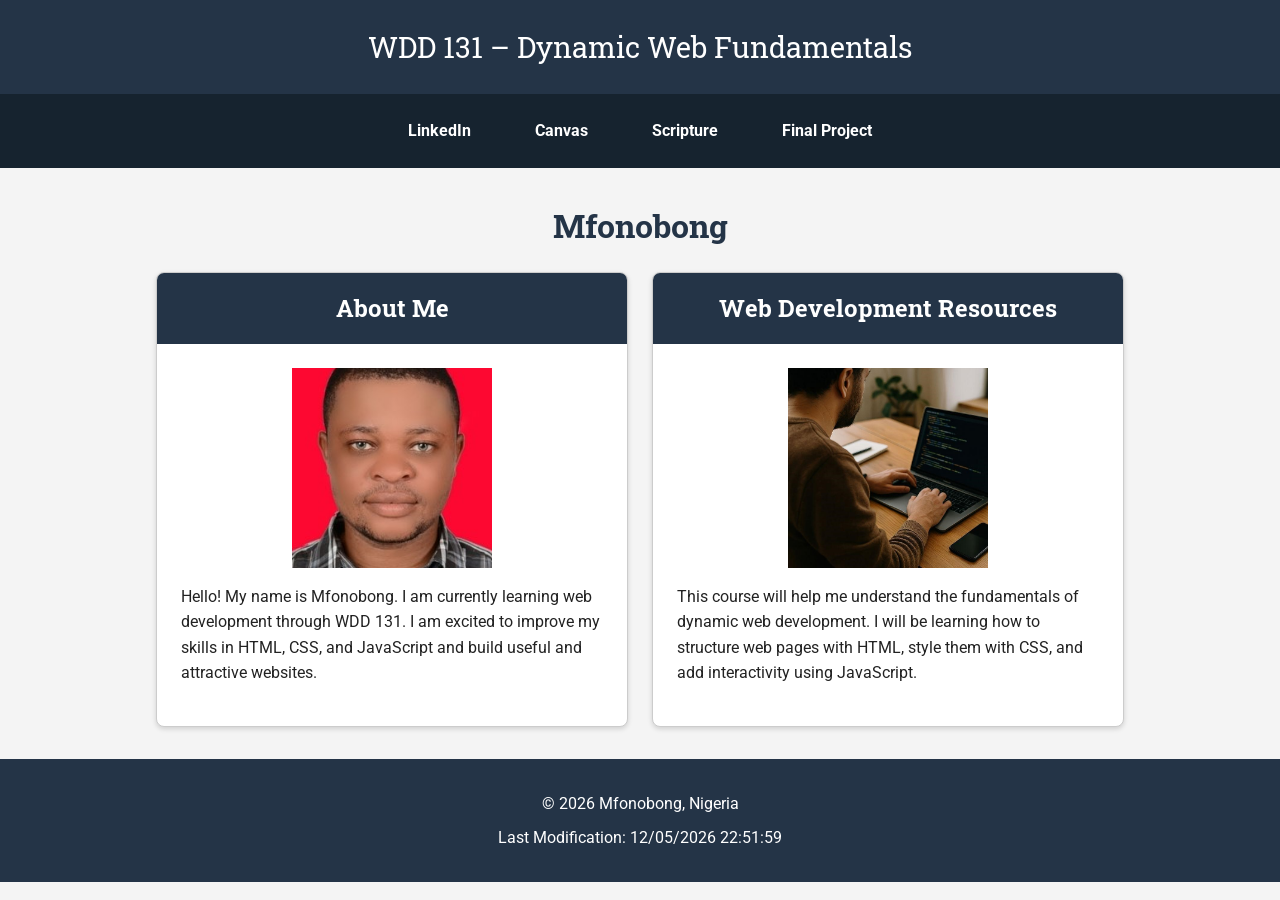
==== index.html @ 94c7b4ca "Complete Week 01 homepage" ====
<!DOCTYPE html>
<html lang="en">
<head>
    <meta charset="UTF-8">
    <meta name="viewport" content="width=device-width, initial-scale=1.0">
    <title>WDD 131 – Dynamic Web Fundamentals – Mfonobong</title>
    <meta name="description" content="WDD 131 – Dynamic Web Fundamentals course home page for Mfonobong, featuring web development resources, personal information, and course activities.">
    <meta name="author" content="Mfonobong">

    <link rel="preconnect" href="https://fonts.googleapis.com">
    <link rel="preconnect" href="https://fonts.gstatic.com" crossorigin>
    <link href="https://fonts.googleapis.com/css2?family=Roboto&family=Roboto+Slab:wght@700&display=swap" rel="stylesheet">

    <link rel="stylesheet" href="styles/base.css">
    <script src="scripts/getdates.js" defer></script>
</head>

<body>

    <header>
        <span id="course-title">WDD 131 – Dynamic Web Fundamentals</span>

        <nav>
            <a href="https://www.linkedin.com/" target="_blank" rel="noopener noreferrer">LinkedIn</a>
            <a href="https://byupw.instructure.com/" target="_blank" rel="noopener noreferrer">Canvas</a>
            <a href="https://www.churchofjesuschrist.org/study/scriptures" target="_blank" rel="noopener noreferrer">Scripture</a>
            <a href="#" target="_blank" rel="noopener noreferrer">Final Project</a>
        </nav>
    </header>

    <main>
        <h1>Mfonobong</h1>

        <div class="card-container">

            <section class="card">
                <h2>About Me</h2>

                <div class="card-content">
                    <img src="images/profile.jpg" alt="Profile picture of Mfonobong">

                    <p>
                        Hello! My name is Mfonobong. I am currently learning
                        web development through WDD 131. I am excited to improve
                        my skills in HTML, CSS, and JavaScript and build useful
                        and attractive websites.
                    </p>
                </div>
            </section>

            <section class="card">
                <h2>Web Development Resources</h2>

                <div class="card-content">
                    <img src="images/web-development.jpg" alt="Web development workspace">

                    <p>
                        This course will help me understand the fundamentals of
                        dynamic web development. I will be learning how to
                        structure web pages with HTML, style them with CSS,
                        and add interactivity using JavaScript.
                    </p>
                </div>
            </section>

        </div>
    </main>

    <footer>
        <p>
            &copy; <span id="currentyear"></span> Mfonobong, Nigeria
        </p>

        <p id="lastModified"></p>
    </footer>

</body>
</html>
---- styles/base.css ----
* {
    box-sizing: border-box;
}

body {
    margin: 0;
    font-family: "Roboto", sans-serif;
    line-height: 1.6;
    color: #222;
    background-color: #f4f4f4;
}

header {
    background-color: #243447;
    color: white;
    text-align: center;
}

#course-title {
    display: block;
    padding: 1.5rem;
    font-family: "Roboto Slab", serif;
    font-size: 1.8rem;
    color: white;
}

nav {
    display: flex;
    justify-content: center;
    gap: 2rem;
    background-color: #16232f;
    padding: 1rem;
}

nav a {
    color: white;
    text-decoration: none;
    font-weight: bold;
    padding: 0.5rem 1rem;
}

nav a:hover {
    background-color: #4f6d7a;
    color: white;
    border-radius: 5px;
}

main {
    max-width: 1000px;
    margin: 2rem auto;
    padding: 0 1rem;
}

h1 {
    text-align: center;
    font-family: "Roboto Slab", serif;
    color: #243447;
}

.card-container {
    display: grid;
    grid-template-columns: 1fr 1fr;
    gap: 1.5rem;
}

.card {
    background-color: white;
    border: 1px solid #ccc;
    border-radius: 8px;
    overflow: hidden;
    box-shadow: 0 2px 5px rgba(0, 0, 0, 0.15);
}

.card h2 {
    margin: 0;
    padding: 1rem;
    background-color: #243447;
    color: white;
    text-align: center;
    font-family: "Roboto Slab", serif;
}

.card-content {
    padding: 1.5rem;
}

.card img {
    display: block;
    width: 200px;
    height: 200px;
    object-fit: cover;
    margin: 0 auto 1rem;
}

footer {
    background-color: #243447;
    color: white;
    text-align: center;
    padding: 1.5rem;
    margin-top: 2rem;
}

footer p {
    margin: 0.5rem;
}

@media screen and (max-width: 700px) {
    .card-container {
        grid-template-columns: 1fr;
    }

    nav {
        flex-direction: column;
        gap: 0.5rem;
    }
}
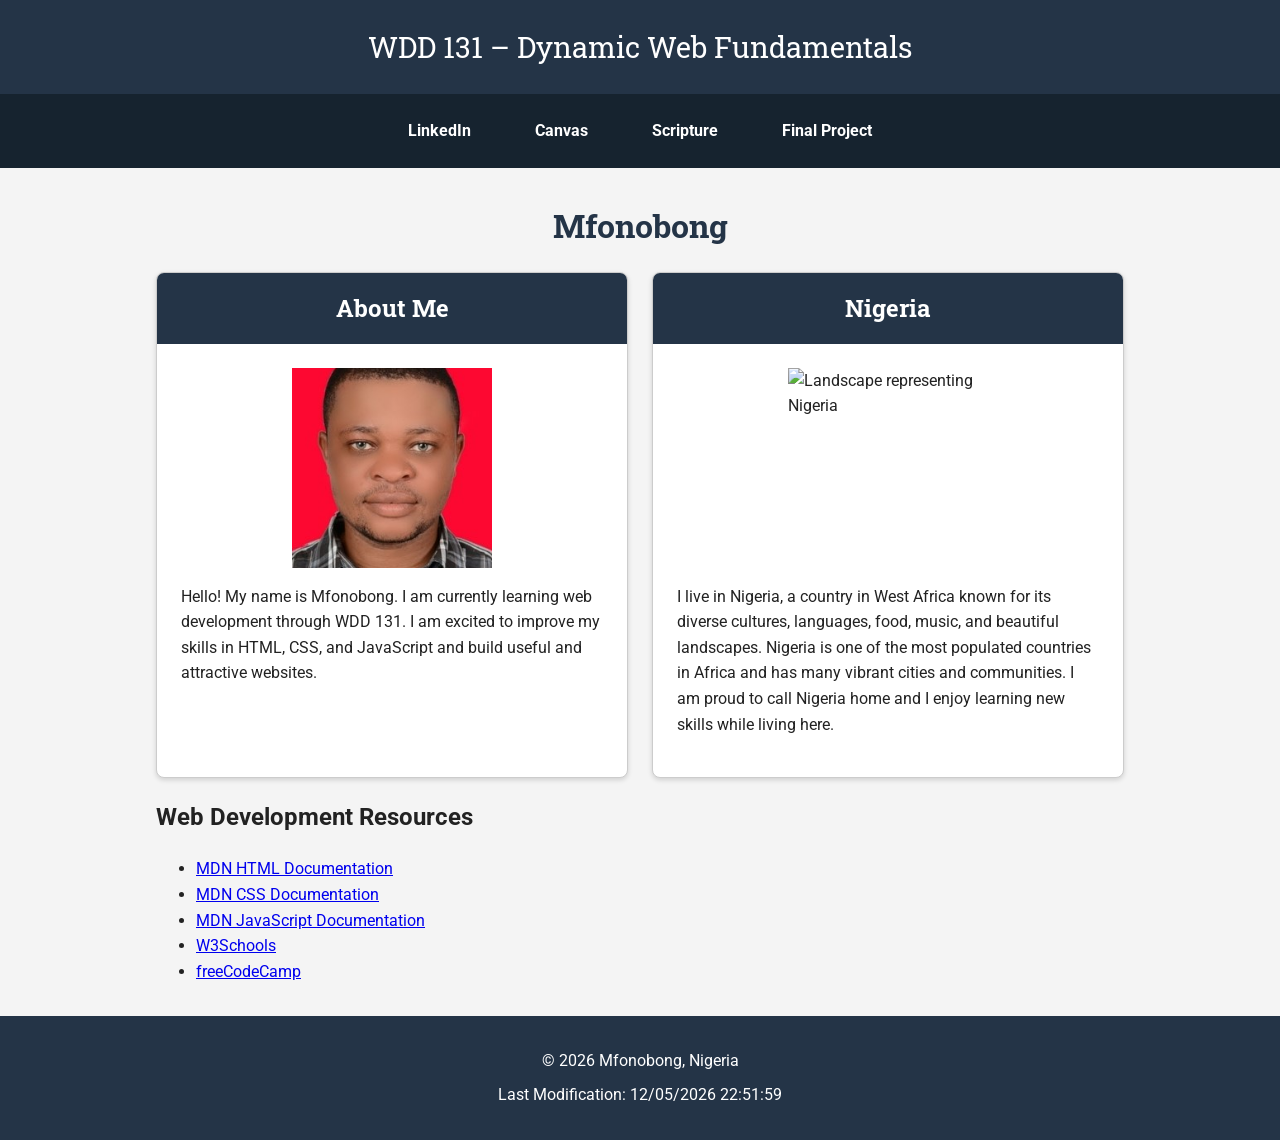
==== commit 2e87a231: "Fix Week 01 audit requirements" ====
--- a/index.html
+++ b/index.html
@@ -1,43 +1,72 @@
 <!DOCTYPE html>
 <html lang="en">
+
 <head>
     <meta charset="UTF-8">
     <meta name="viewport" content="width=device-width, initial-scale=1.0">
+
     <title>WDD 131 – Dynamic Web Fundamentals – Mfonobong</title>
-    <meta name="description" content="WDD 131 – Dynamic Web Fundamentals course home page for Mfonobong, featuring web development resources, personal information, and course activities.">
+
+    <meta name="description"
+        content="WDD 131 – Dynamic Web Fundamentals course home page for Mfonobong, including web development resources, personal information, and information about Nigeria.">
+
     <meta name="author" content="Mfonobong">
 
     <link rel="preconnect" href="https://fonts.googleapis.com">
     <link rel="preconnect" href="https://fonts.gstatic.com" crossorigin>
-    <link href="https://fonts.googleapis.com/css2?family=Roboto&family=Roboto+Slab:wght@700&display=swap" rel="stylesheet">
+
+    <link href="https://fonts.googleapis.com/css2?family=Roboto&family=Roboto+Slab:wght@700&display=swap"
+        rel="stylesheet">
 
     <link rel="stylesheet" href="styles/base.css">
+
     <script src="scripts/getdates.js" defer></script>
 </head>
 
 <body>
 
     <header>
-        <span id="course-title">WDD 131 – Dynamic Web Fundamentals</span>
+
+        <span id="course-title">
+            WDD 131 – Dynamic Web Fundamentals
+        </span>
 
         <nav>
-            <a href="https://www.linkedin.com/" target="_blank" rel="noopener noreferrer">LinkedIn</a>
-            <a href="https://byupw.instructure.com/" target="_blank" rel="noopener noreferrer">Canvas</a>
-            <a href="https://www.churchofjesuschrist.org/study/scriptures" target="_blank" rel="noopener noreferrer">Scripture</a>
-            <a href="#" target="_blank" rel="noopener noreferrer">Final Project</a>
+            <a href="https://www.linkedin.com/" target="_blank" rel="noopener noreferrer">
+                LinkedIn
+            </a>
+
+            <a href="https://byupw.instructure.com/" target="_blank" rel="noopener noreferrer">
+                Canvas
+            </a>
+
+            <a href="https://www.churchofjesuschrist.org/study/scriptures"
+                target="_blank" rel="noopener noreferrer">
+                Scripture
+            </a>
+
+            <a href="#" target="_blank" rel="noopener noreferrer">
+                Final Project
+            </a>
         </nav>
+
     </header>
 
     <main>
+
         <h1>Mfonobong</h1>
 
         <div class="card-container">
 
+            <!-- ABOUT ME CARD -->
             <section class="card">
+
                 <h2>About Me</h2>
 
                 <div class="card-content">
-                    <img src="images/profile.jpg" alt="Profile picture of Mfonobong">
+
+                    <img src="images/profile.jpg"
+                        alt="Profile picture of Mfonobong">
 
                     <p>
                         Hello! My name is Mfonobong. I am currently learning
@@ -45,34 +74,99 @@
                         my skills in HTML, CSS, and JavaScript and build useful
                         and attractive websites.
                     </p>
+
                 </div>
+
             </section>
 
+
+            <!-- NIGERIA CARD -->
             <section class="card">
-                <h2>Web Development Resources</h2>
+
+                <h2>Nigeria</h2>
 
                 <div class="card-content">
-                    <img src="images/web-development.jpg" alt="Web development workspace">
+
+                    <img src="images/nigeria.jpg"
+                        alt="Landscape representing Nigeria">
 
                     <p>
-                        This course will help me understand the fundamentals of
-                        dynamic web development. I will be learning how to
-                        structure web pages with HTML, style them with CSS,
-                        and add interactivity using JavaScript.
+                        I live in Nigeria, a country in West Africa known for
+                        its diverse cultures, languages, food, music, and
+                        beautiful landscapes. Nigeria is one of the most
+                        populated countries in Africa and has many vibrant
+                        cities and communities. I am proud to call Nigeria
+                        home and I enjoy learning new skills while living here.
                     </p>
+
                 </div>
+
             </section>
 
         </div>
+
+
+        <!-- WEB DEVELOPMENT RESOURCES -->
+        <section class="resources">
+
+            <h2>Web Development Resources</h2>
+
+            <ul>
+
+                <li>
+                    <a href="https://developer.mozilla.org/en-US/docs/Web/HTML"
+                        target="_blank" rel="noopener noreferrer">
+                        MDN HTML Documentation
+                    </a>
+                </li>
+
+                <li>
+                    <a href="https://developer.mozilla.org/en-US/docs/Web/CSS"
+                        target="_blank" rel="noopener noreferrer">
+                        MDN CSS Documentation
+                    </a>
+                </li>
+
+                <li>
+                    <a href="https://developer.mozilla.org/en-US/docs/Web/JavaScript"
+                        target="_blank" rel="noopener noreferrer">
+                        MDN JavaScript Documentation
+                    </a>
+                </li>
+
+                <li>
+                    <a href="https://www.w3schools.com/"
+                        target="_blank" rel="noopener noreferrer">
+                        W3Schools
+                    </a>
+                </li>
+
+                <li>
+                    <a href="https://www.freecodecamp.org/"
+                        target="_blank" rel="noopener noreferrer">
+                        freeCodeCamp
+                    </a>
+                </li>
+
+            </ul>
+
+        </section>
+
     </main>
 
+
     <footer>
+
         <p>
-            &copy; <span id="currentyear"></span> Mfonobong, Nigeria
+            &copy;
+            <span id="currentyear"></span>
+            Mfonobong, Nigeria
         </p>
 
         <p id="lastModified"></p>
+
     </footer>
 
 </body>
+
 </html>
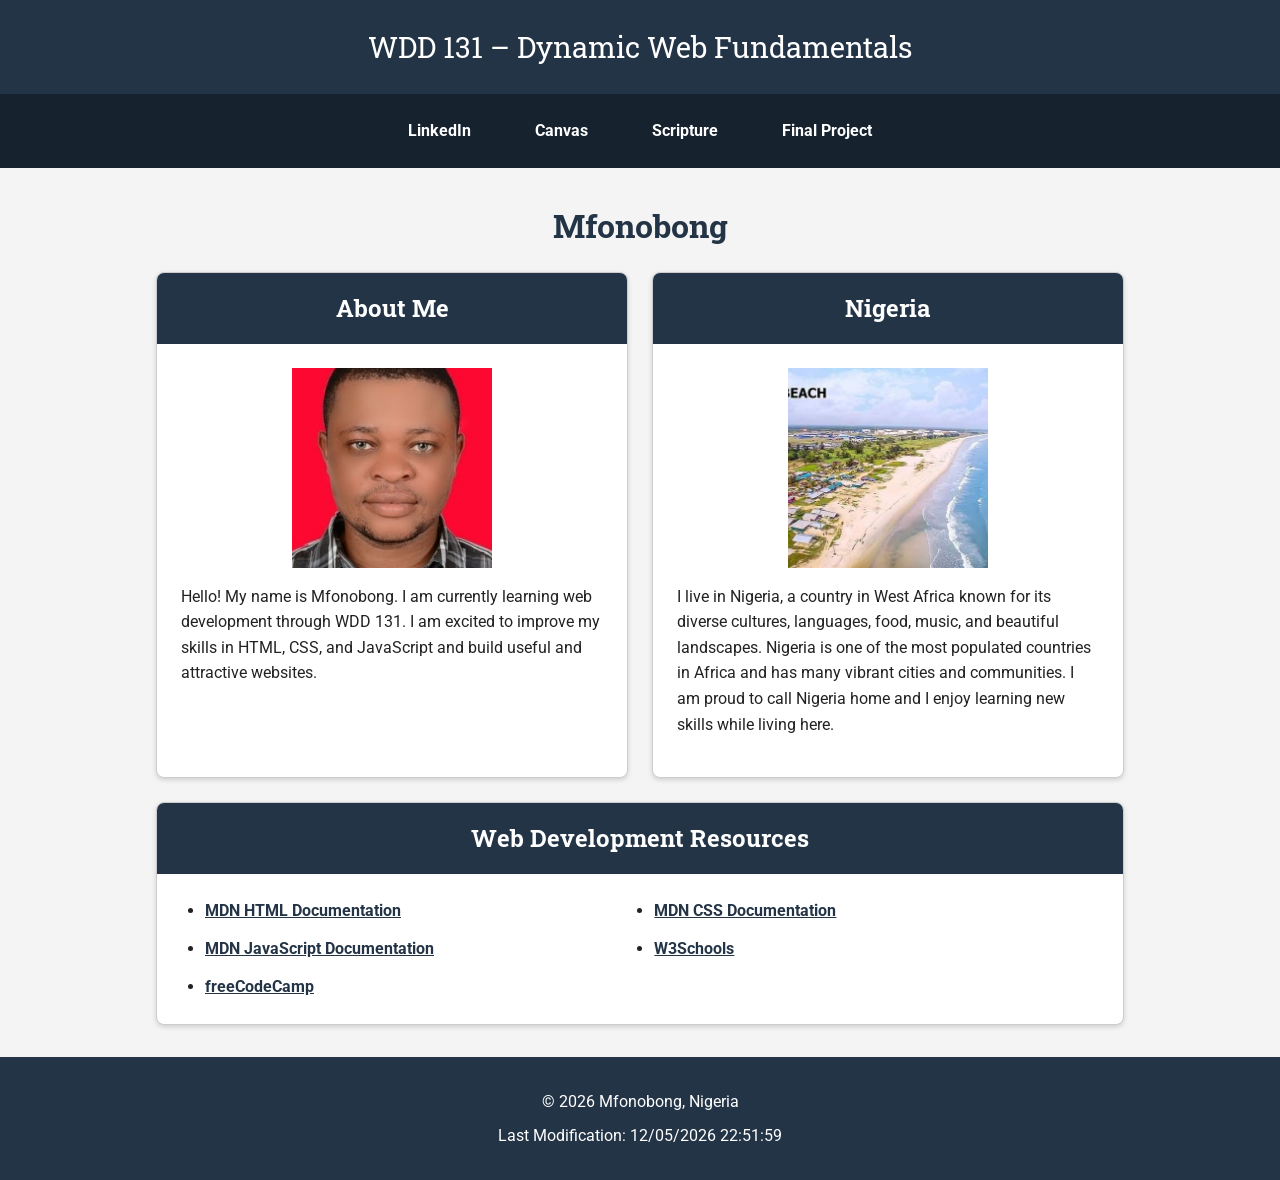
==== commit 649e6bb2: "Fix Nigeria image path" ====
--- a/index.html
+++ b/index.html
@@ -87,7 +87,7 @@
 
                 <div class="card-content">
 
-                    <img src="images/nigeria.jpg"
+                    <img src="./images/nigeria.jpg"
                         alt="Landscape representing Nigeria">
 
                     <p>
--- a/styles/base.css
+++ b/styles/base.css
@@ -92,6 +92,44 @@
     margin: 0 auto 1rem;
 }
 
+/* Web Development Resources */
+
+.resources {
+    margin-top: 1.5rem;
+    background-color: white;
+    border: 1px solid #ccc;
+    border-radius: 8px;
+    overflow: hidden;
+    box-shadow: 0 2px 5px rgba(0, 0, 0, 0.15);
+}
+
+.resources h2 {
+    margin: 0;
+    padding: 1rem;
+    background-color: #243447;
+    color: white;
+    text-align: center;
+    font-family: "Roboto Slab", serif;
+}
+
+.resources ul {
+    margin: 0;
+    padding: 1.5rem 2rem 1.5rem 3rem;
+    display: grid;
+    grid-template-columns: 1fr 1fr;
+    gap: 0.8rem;
+}
+
+.resources a {
+    color: #243447;
+    font-weight: bold;
+}
+
+.resources a:hover {
+    color: #4f6d7a;
+    text-decoration: underline;
+}
+
 footer {
     background-color: #243447;
     color: white;
@@ -113,4 +151,8 @@
         flex-direction: column;
         gap: 0.5rem;
     }
+
+    .resources ul {
+        grid-template-columns: 1fr;
+    }
 }
